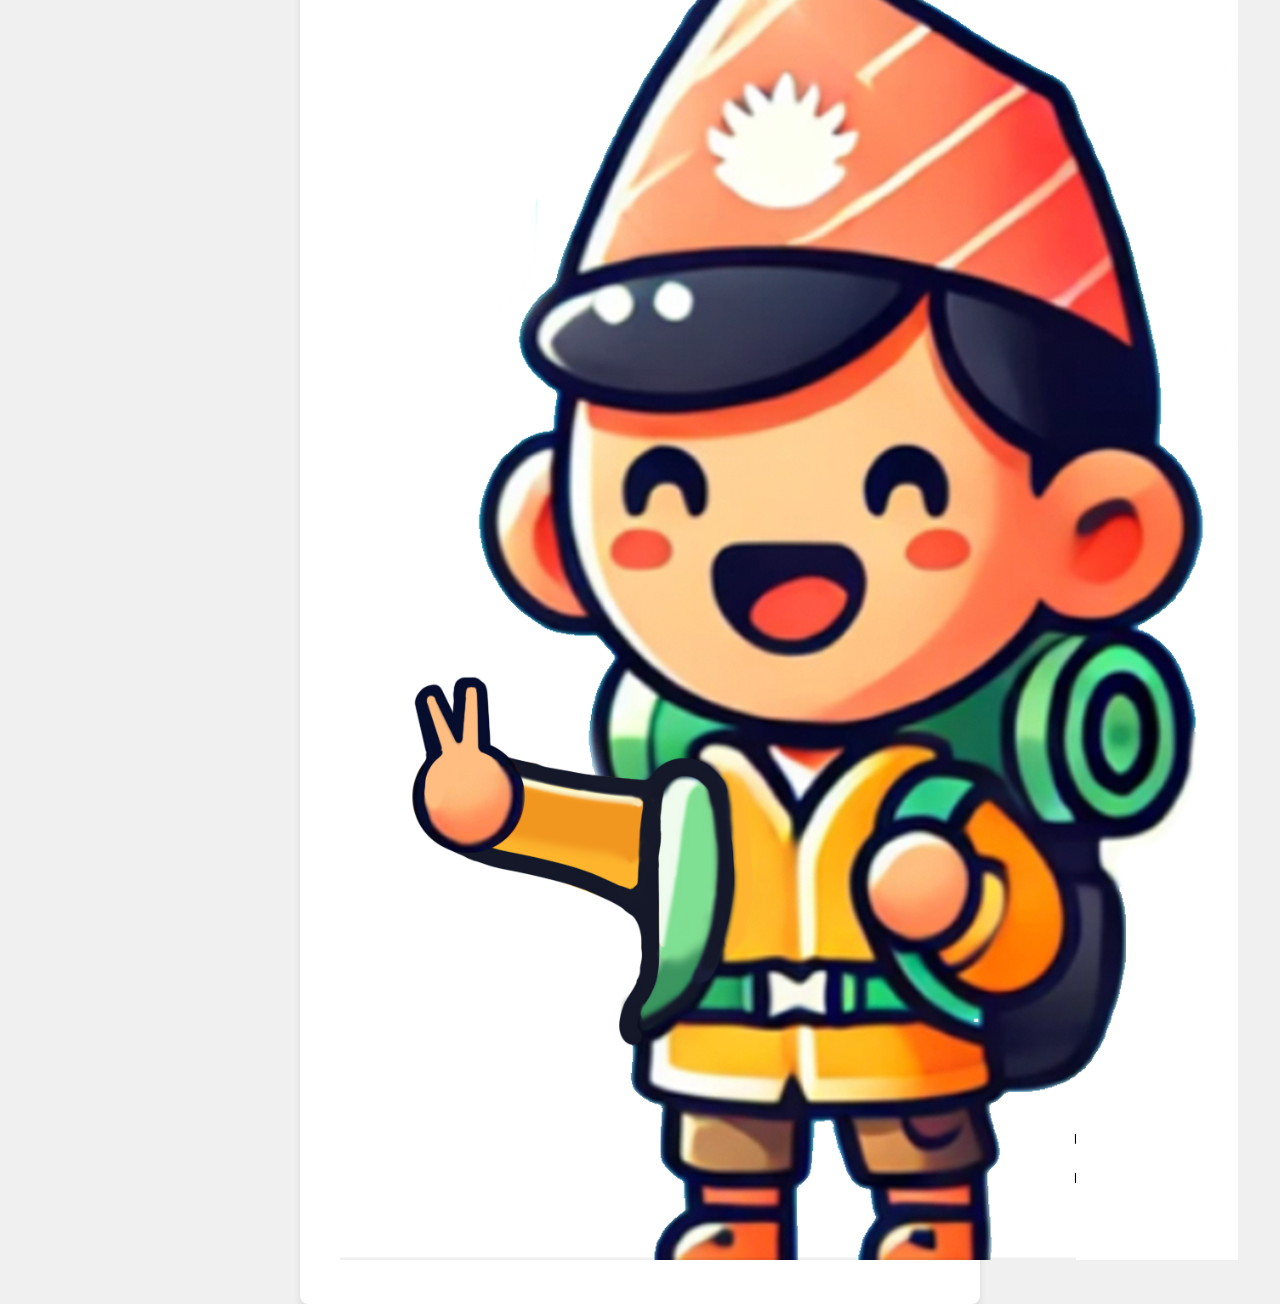
==== index.html @ c854688a "Added the Ghumante Yuwa Mascot as well as the Droid 1997 font" ====
<!DOCTYPE html>
<html lang="en">
<head>
    <meta charset="UTF-8">
    <meta name="viewport" content="width=device-width, initial-scale=1.0">
    <meta http-equiv="X-UA-Compatible" content="ie=edge">
    <title>Ghumante Yuwa</title>
    <style>
        body {
            font-family: Arial, sans-serif;
            margin: 0;
            padding: 0;
            background-color: #f0f0f0;
            display: flex;
            justify-content: center;
            align-items: center;
            height: 100vh;
            text-align: center;
            color: #333;
        }

        .container {
            background-color: #fff;
            padding: 40px;
            border-radius: 8px;
            box-shadow: 0 4px 6px rgba(0, 0, 0, 0.1);
            max-width: 600px;
            width: 100%;
        }

        h1 {
            font-size: 36px;
            color: #011402;
        }

        p {
            font-size: 18px;
            color: #555;
        }

        footer {
            margin-top: 30px;
            font-size: 14px;
            color: #ffffff;
        }
    </style>
</head>
<body>
    <div class="container">
        <h1>Welcomeasdfasd ante Yuwa!</h1>
        <p>We are working to get this off the ground. Stay tuned!</p>
        <footer>
            <p>&copy; 2025 Ghumante Yuwa. All Rights Reserved.</p>
        </footer>
        <img src="assets/Ghumate_Mascot.png"></img>
    </div>
</body>
</html>
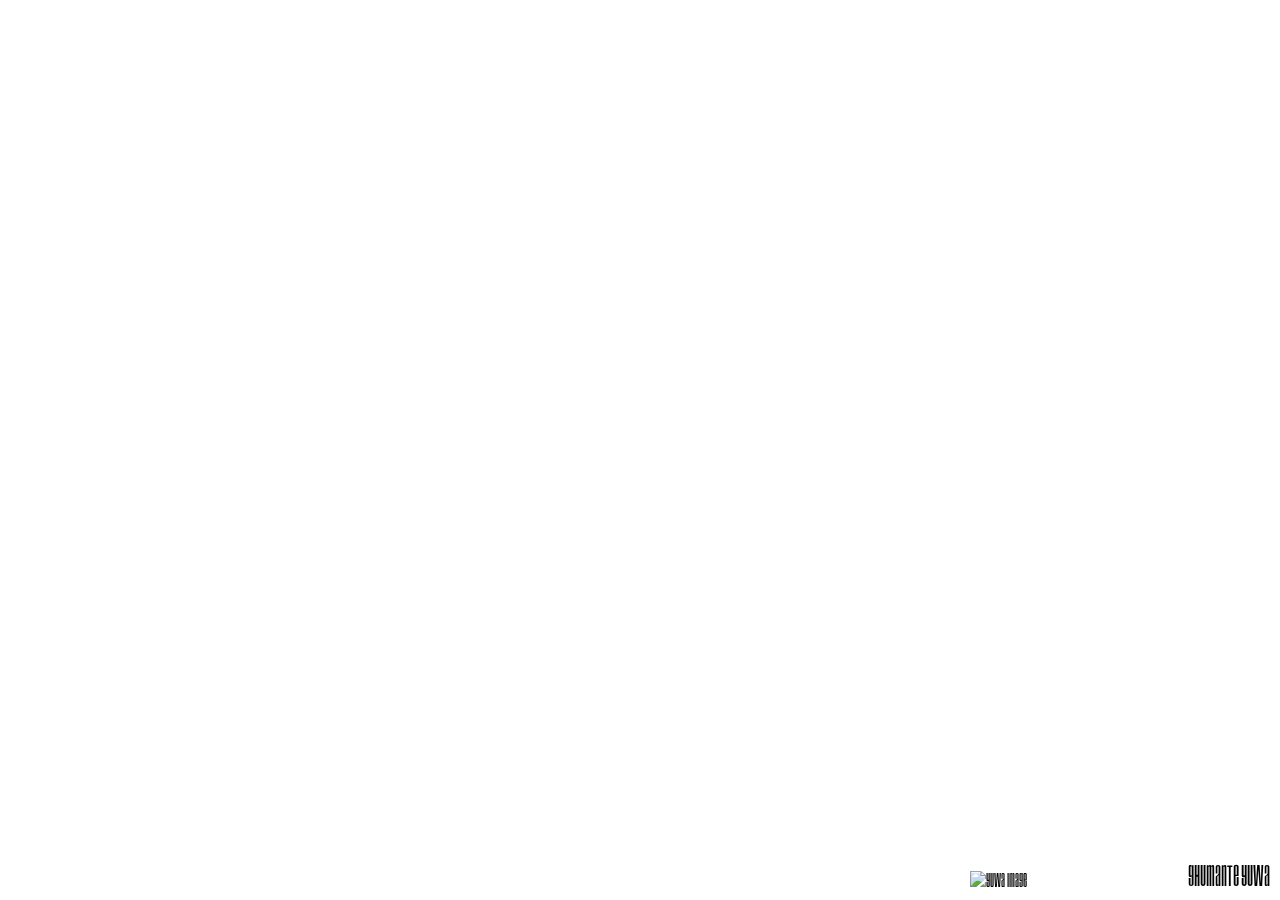
==== commit d0814b1d: "Update index.html" ====
--- a/index.html
+++ b/index.html
@@ -3,56 +3,51 @@
 <head>
     <meta charset="UTF-8">
     <meta name="viewport" content="width=device-width, initial-scale=1.0">
-    <meta http-equiv="X-UA-Compatible" content="ie=edge">
     <title>Ghumante Yuwa</title>
     <style>
         body {
-            font-family: Arial, sans-serif;
             margin: 0;
             padding: 0;
-            background-color: #f0f0f0;
+            height: 100vh;
+            background-color: white; /* White background */
             display: flex;
             justify-content: center;
             align-items: center;
-            height: 100vh;
-            text-align: center;
-            color: #333;
+            flex-direction: column;
+            font-family: 'Droid 1997', sans-serif;
         }
 
-        .container {
-            background-color: #fff;
-            padding: 40px;
-            border-radius: 8px;
-            box-shadow: 0 4px 6px rgba(0, 0, 0, 0.1);
-            max-width: 600px;
-            width: 100%;
+        /* Ensure font is loaded correctly */
+        @font-face {
+            font-family: 'Droid 1997';
+            src: url('assets/Droid 1997.otf') format('opentype');
         }
 
-        h1 {
-            font-size: 36px;
-            color: #011402;
+        .yuwa-image {
+            max-width: 100%;
+            height: auto;
+            width: 300px; /* Adjust the size as per your requirement */
+            position: fixed;
+            bottom: 10px;
+            right: 10px;
         }
 
-        p {
-            font-size: 18px;
-            color: #555;
-        }
-
-        footer {
-            margin-top: 30px;
-            font-size: 14px;
-            color: #ffffff;
+        .footer-text {
+            font-size: 24px;
+            position: fixed;
+            bottom: 10px;
+            right: 10px;
+            color: black;
         }
     </style>
 </head>
 <body>
-    <div class="container">
-        <h1>Welcomeasdfasd ante Yuwa!</h1>
-        <p>We are working to get this off the ground. Stay tuned!</p>
-        <footer>
-            <p>&copy; 2025 Ghumante Yuwa. All Rights Reserved.</p>
-        </footer>
-        <img src="assets/Ghumate_Mascot.png"></img>
-    </div>
+
+    <!-- Yuwa Image -->
+    <img src="assets/Ghumante_Mascot.png" alt="Yuwa Image" class="yuwa-image">
+
+    <!-- Ghumante Yuwa text at the bottom right -->
+    <div class="footer-text">Ghumante Yuwa</div>
+
 </body>
 </html>
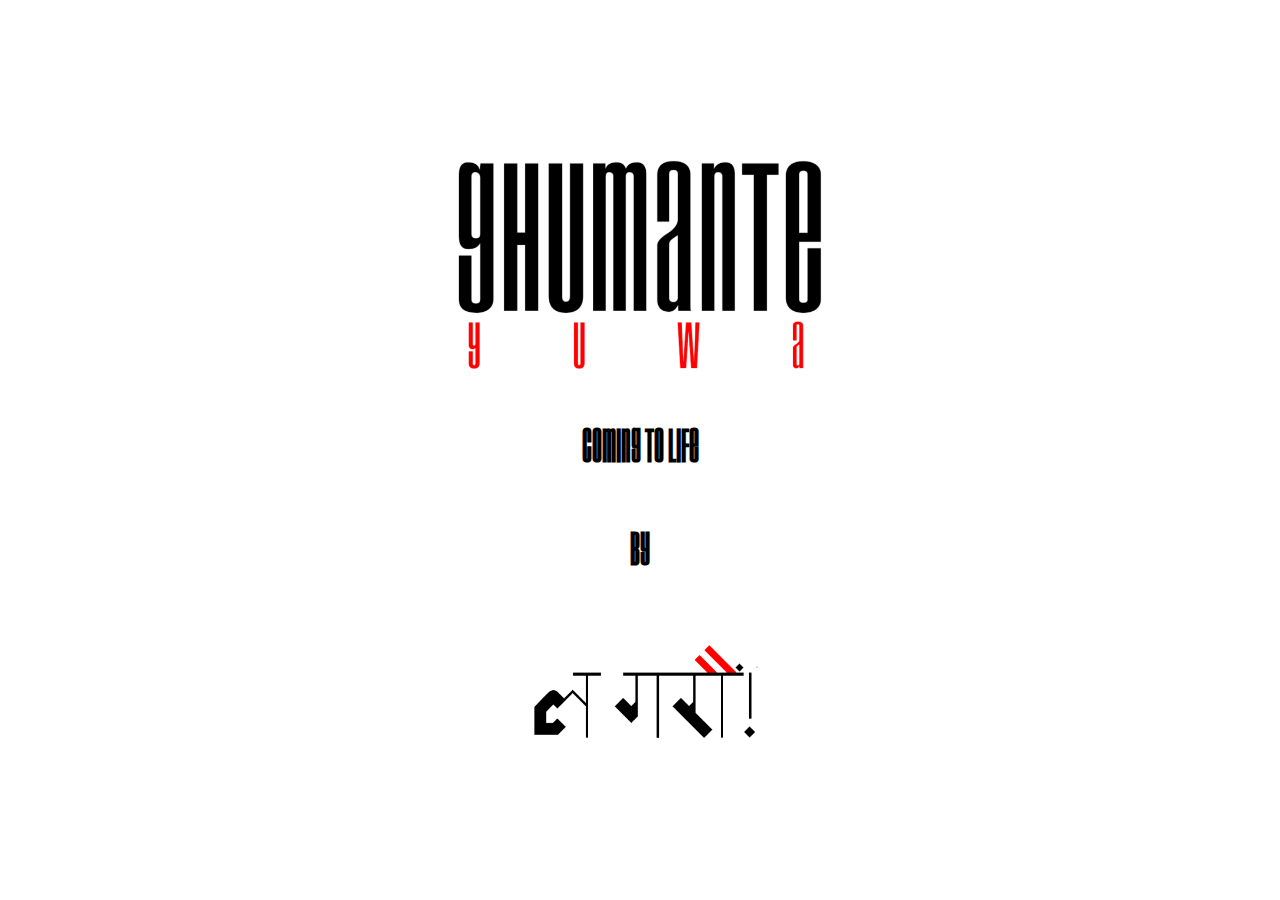
==== commit dc345c49: "Update index.html" ====
--- a/index.html
+++ b/index.html
@@ -5,49 +5,65 @@
     <meta name="viewport" content="width=device-width, initial-scale=1.0">
     <title>Ghumante Yuwa</title>
     <style>
-        body {
-            margin: 0;
-            padding: 0;
-            height: 100vh;
-            background-color: white; /* White background */
-            display: flex;
-            justify-content: center;
-            align-items: center;
-            flex-direction: column;
-            font-family: 'Droid 1997', sans-serif;
-        }
-
-        /* Ensure font is loaded correctly */
+        /* Font definition */
         @font-face {
             font-family: 'Droid 1997';
             src: url('assets/Droid 1997.otf') format('opentype');
         }
 
-        .yuwa-image {
-            max-width: 100%;
-            height: auto;
-            width: 300px; /* Adjust the size as per your requirement */
-            position: fixed;
-            bottom: 10px;
-            right: 10px;
+        /* Global Styles */
+        body {
+            margin: 0;
+            font-family: 'Droid 1997', sans-serif; /* Set font family globally */
+            font-size: 10%;
+            height: 100vh; /* Full viewport height */
+            display: flex;
+            flex-direction: column;
+            justify-content: center;
+            align-items: center;
+            position: relative;
         }
 
-        .footer-text {
-            font-size: 24px;
-            position: fixed;
-            bottom: 10px;
-            right: 10px;
-            color: black;
+        /* Headings */
+        h1, h2 {
+            text-align: center;
+            font-size: 3vw;
+        }
+
+        /* Position and style for logo */
+        .ghumateyuwalogo {
+            position: relative;
+            width: 30%; /* 30% of the viewport width */
+            margin-bottom: 20px; /* Space between logo and text */
+        }
+
+        .lagaraulogo {
+            position: relative;
+            width: 20%; /* 30% of the viewport width */
+            margin-top: 20px; /* Space between text and footer */
+        }
+
+        img {
+            width: 100%; /* Scale to 100% of the container */
+            height: auto; /* Maintain aspect ratio */
         }
     </style>
 </head>
 <body>
 
-    <!-- Yuwa Image -->
-    <img src="assets/Ghumante_Mascot.png" alt="Yuwa Image" class="yuwa-image">
+    <div class="ghumateyuwalogo">
+        <a href = "synopsis.html">
+        <img src="assets/ghumanteyuwalogo.png" alt="programlogo">
+        </a>
+    </div>
+    <h1>Coming to Life</h1>
+    <h2>BY</h2>
 
-    <!-- Ghumante Yuwa text at the bottom right -->
-    <div class="footer-text">Ghumante Yuwa</div>
+    <div class="lagaraulogo">
+        <a href = "https://lagarau.com">
+        <img src="assets/lagarau.png" alt="logo">
+        </a>
+    </div>
 
 </body>
 </html>
